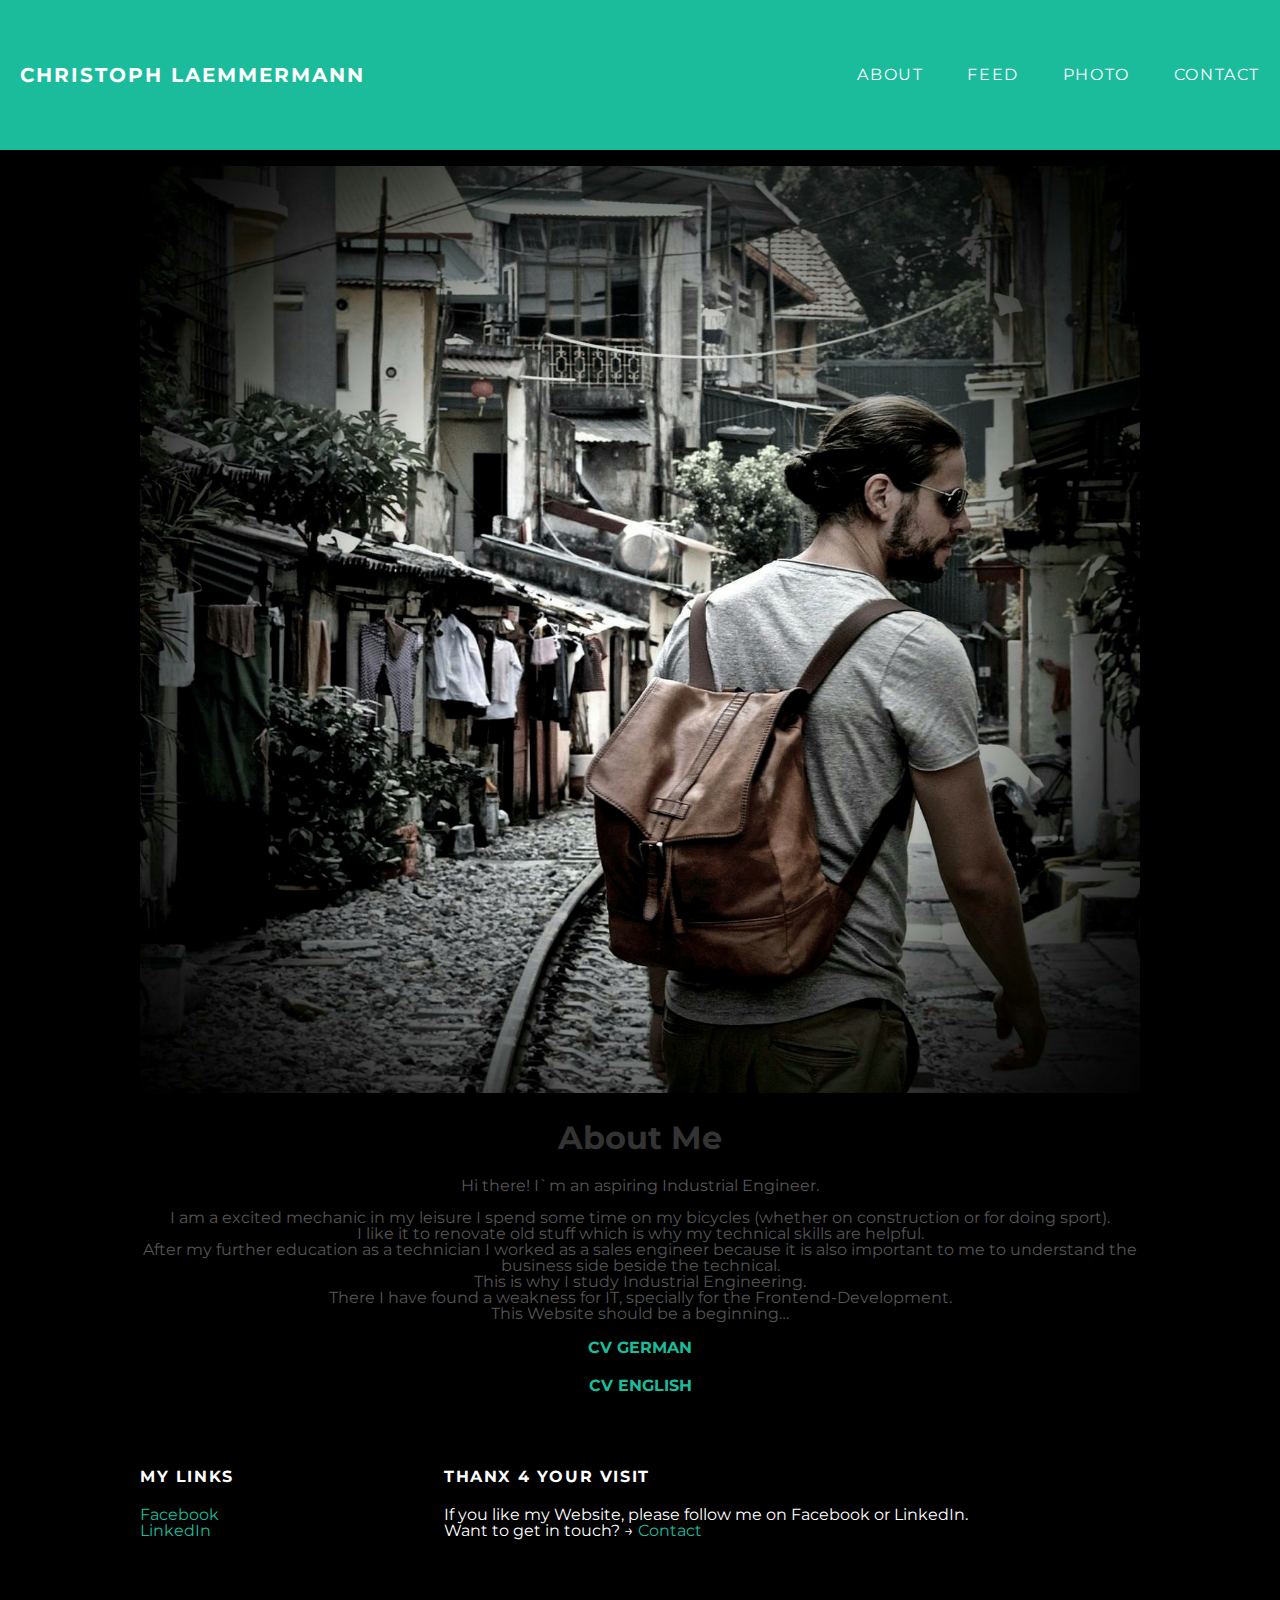
==== index.html @ 59251353 "IndexTitleX" ====
<!DOCTYPE html>
<html>
    
<head>
    <title>Christoph LaemmermannX</title>
    <link rel="stylesheet" type="text/css" href="Style.css">
    <link rel="apple-touch-icon" sizes="57x57" href="Favicon/apple-icon-57x57.png">
    <link rel="apple-touch-icon" sizes="60x60" href="Favicon/apple-icon-60x60.png">
    <link rel="apple-touch-icon" sizes="72x72" href="Favicon/apple-icon-72x72.png">
    <link rel="apple-touch-icon" sizes="76x76" href="Favicon/apple-icon-76x76.png">
    <link rel="apple-touch-icon" sizes="114x114" href="Favicon/apple-icon-114x114.png">
    <link rel="apple-touch-icon" sizes="120x120" href="Favicon/apple-icon-120x120.png">
    <link rel="apple-touch-icon" sizes="144x144" href="Favicon/apple-icon-144x144.png">
    <link rel="apple-touch-icon" sizes="152x152" href="Favicon/apple-icon-152x152.png">
    <link rel="apple-touch-icon" sizes="180x180" href="Favicon/apple-icon-180x180.png">
    <link rel="icon" type="image/png" sizes="192x192"  href="Favicon/android-icon-192x192.png">
    <link rel="icon" type="image/png" sizes="32x32" href="Favicon/favicon-32x32.png">
    <link rel="icon" type="image/png" sizes="96x96" href="Favicon/favicon-96x96.png">
    <link rel="icon" type="image/png" sizes="16x16" href="Favicon/favicon-16x16.png">
    <link rel="manifest" href="/manifest.json">
    <meta name="msapplication-TileColor" content="#ffffff">
    <meta name="msapplication-TileImage" content="/ms-icon-144x144.png">
    <meta name="theme-color" content="#ffffff">
</head>

<body>

    <div id="header">
        <div class="container"></div>
        <a id="header-title" href="index.html">Christoph Laemmermann</a>

        <ul id="header-nav">
            <li><a href="index.html">About</a></li>
            <li><a href="feed.html">Feed</a></li>
            <li><a href="photo.html">Photo</a></li>
            <li><a href="mailto:Chris.laemmermann@gmx.net">Contact</a></li>
        </ul>
    </div>


    <div id="content">
        <div class="container">
            <div class="about">
                <div class="about-Author">
                    <img style="max-height: 100%;max-width: 100%;" src="Chrisprofile.jpg">
                </div>
                <h1 class="about-title">About Me</h1>
                <div class="about-content">
                    <p> Hi there! I`m an aspiring Industrial Engineer.
                    </p>
                    <p> 
                       
                        I am a excited mechanic in my leisure I spend some time on my bicycles (whether on construction or for doing sport).<br>
                        I like it to renovate old stuff which is why my technical skills are helpful. <br>
                        After my further education as a technician I worked as a sales engineer 
                        because it is also important to me to understand the business side beside the technical.<br>
                         This is why I study Industrial Engineering. <br>
                         There I have found a weakness for IT, specially for the Frontend-Development. <br>
                         This Website should be a beginning…
                    
                    </p>

                    <a href="CV_Laemmermann_de.pdf">
                        <span><strong>CV GERMAN</strong> </span>
                    </a>
                    <br>
                    <br>
                    <a href="CV_Laemmermann_en.pdf">
                        <span><strong>CV ENGLISH</strong> </span>
                    </a>


                </div>
                <!--about-content-->
            </div>
            <!--about-->
        </div>
        <!--container-->
    </div>
    <!--content-->
    </div>


    <div id="footer">
        <div class="container">
            <div class="column">
                <h4>My Links</h4>
                <p>
                    <a href="https://www.facebook.com/chris.lamms">Facebook</a>
                    <br>
                    <a href="https://www.linkedin.com/in/christoph-laemmermann/">LinkedIn</a>
                </p>
            </div>
            <div class="column">
                <h4>Thanx 4 your Visit</h4>
                <p>If you like my Website, please follow me on Facebook
                    or LinkedIn.<br> Want to get in touch? &rarr;   <a href="mailto:Chris.laemmermann@gmx.net">Contact</a></p>
            </div>
        </div>
    </div>
</body>

</html>
---- Style.css ----
@import url(https://fonts.googleapis.com/css?family=Montserrat:400,700);

body {
    margin: auto;
    color: #555;
    background-color: black;
    font-family: 'Montserrat', sans-serif;
}

#header {
    background-color: #1abc9c;
    height: 150px;
    line-height: 150px;
    margin: 2000;
}

#header a {
    color: white;
    text-decoration: none;

    text-transform: uppercase;
    letter-spacing: 0.1em;
}

#header a:hover {
    color: #222;
}

#header-title {
    display: block;
    float: left;
    margin-left: 20px;

    font-size: 20px;
    font-weight: bold;
}

#header-nav {
    display: block;
    float: right;
    margin-top: 0;
}

#header-nav li {
    display: inline;
    padding-left: 20px;
    margin-right: 20px;
    
}

.container {
    max-width: 1000px;
    margin: 0 auto;
}


#footer {
    background-color: black;
    padding: 50px 0;
}

.column {
    min-width: 300px;
   display: inline-block;
   vertical-align: top;
}

.column2 {
    min-width: 500px;
    display: inline-block;
    vertical-align:top;
    text-align: center;
    margin-top: 1%;
}

#footer h1 {
color: white;
font-family:Impact, Haettenschweiler, 'Arial Narrow Bold', sans-serif;
font-size: 70px;
text-transform: full-width;
letter-spacing: 0.2em;

}

#footer h4 {
color: white;
text-transform: uppercase;
letter-spacing: 0.1em;

}

#footer p {
    color: white;
}

a {
    color: #1abc9c;
    text-decoration: none;
}

a:hover {
    color: #F6A623;
}

.post, about {
    max-width: 800px;
    margin: 100 auto;
    padding: 60px 0;
}

.about {
    text-align: center;
}

.post-Author img {
    width: 150px;
    height: 150px;
    vertical-align: middle;
    border-radius: 50%;

}

.post-Author span {
    margin-left: 20px;
}


.post-date {
    color: #d2d2d2;

    font-size: 14px;
    font-weight: bold;

    text-transform: uppercase;
    letter-spacing: 0.1em;
}

h1, h2, h3, h4 {
    color: #333;
}

p {
    line-height: 1;
}

/* Grid  */

 .contianer {
    display:grid;
    grid-template-columns: repeat(3, 1fr);
    grid-template-rows: 300px 300px 300px;
}
img {
    width: 100%;
    height: 100%;
    object-fit: cover;
} 


#pic1 {
    grid-column-start: 1;
    grid-column-end: 3;
}

/* #pic2 {
    grid-row-start: 3;
    grid-row-end:4; */

#pic3 {
    grid-row-start: 2;
    grid-row-end: 4;
}
#pic4 {
    grid-column-start: 2;
    grid-column-end: 4;
}

/* Instagram */
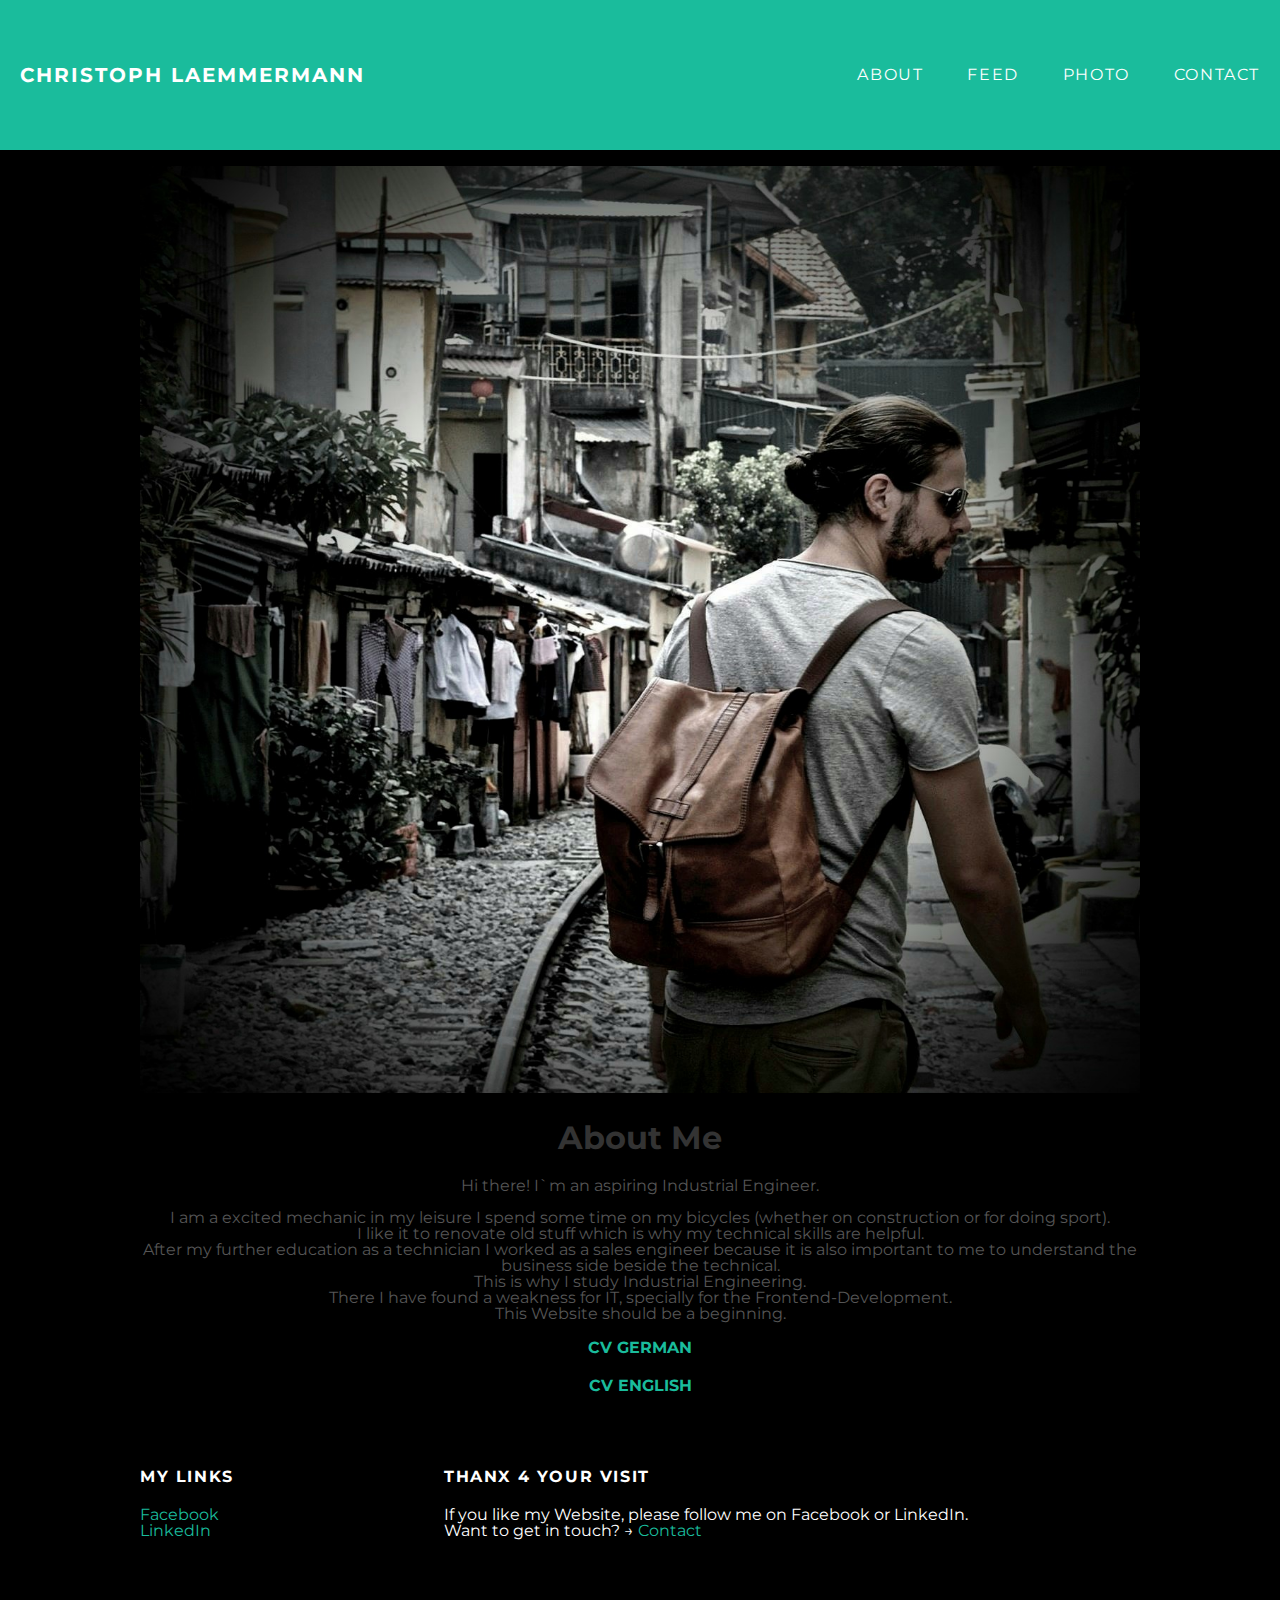
==== commit c1045e15: "beginning change" ====
--- a/index.html
+++ b/index.html
@@ -2,7 +2,7 @@
 <html>
     
 <head>
-    <title>Christoph LaemmermannX</title>
+    <title>Christoph Laemmermann</title>
     <link rel="stylesheet" type="text/css" href="Style.css">
     <link rel="apple-touch-icon" sizes="57x57" href="Favicon/apple-icon-57x57.png">
     <link rel="apple-touch-icon" sizes="60x60" href="Favicon/apple-icon-60x60.png">
@@ -56,7 +56,7 @@
                         because it is also important to me to understand the business side beside the technical.<br>
                          This is why I study Industrial Engineering. <br>
                          There I have found a weakness for IT, specially for the Frontend-Development. <br>
-                         This Website should be a beginning…
+                         This Website should be a beginning.
                     
                     </p>
 
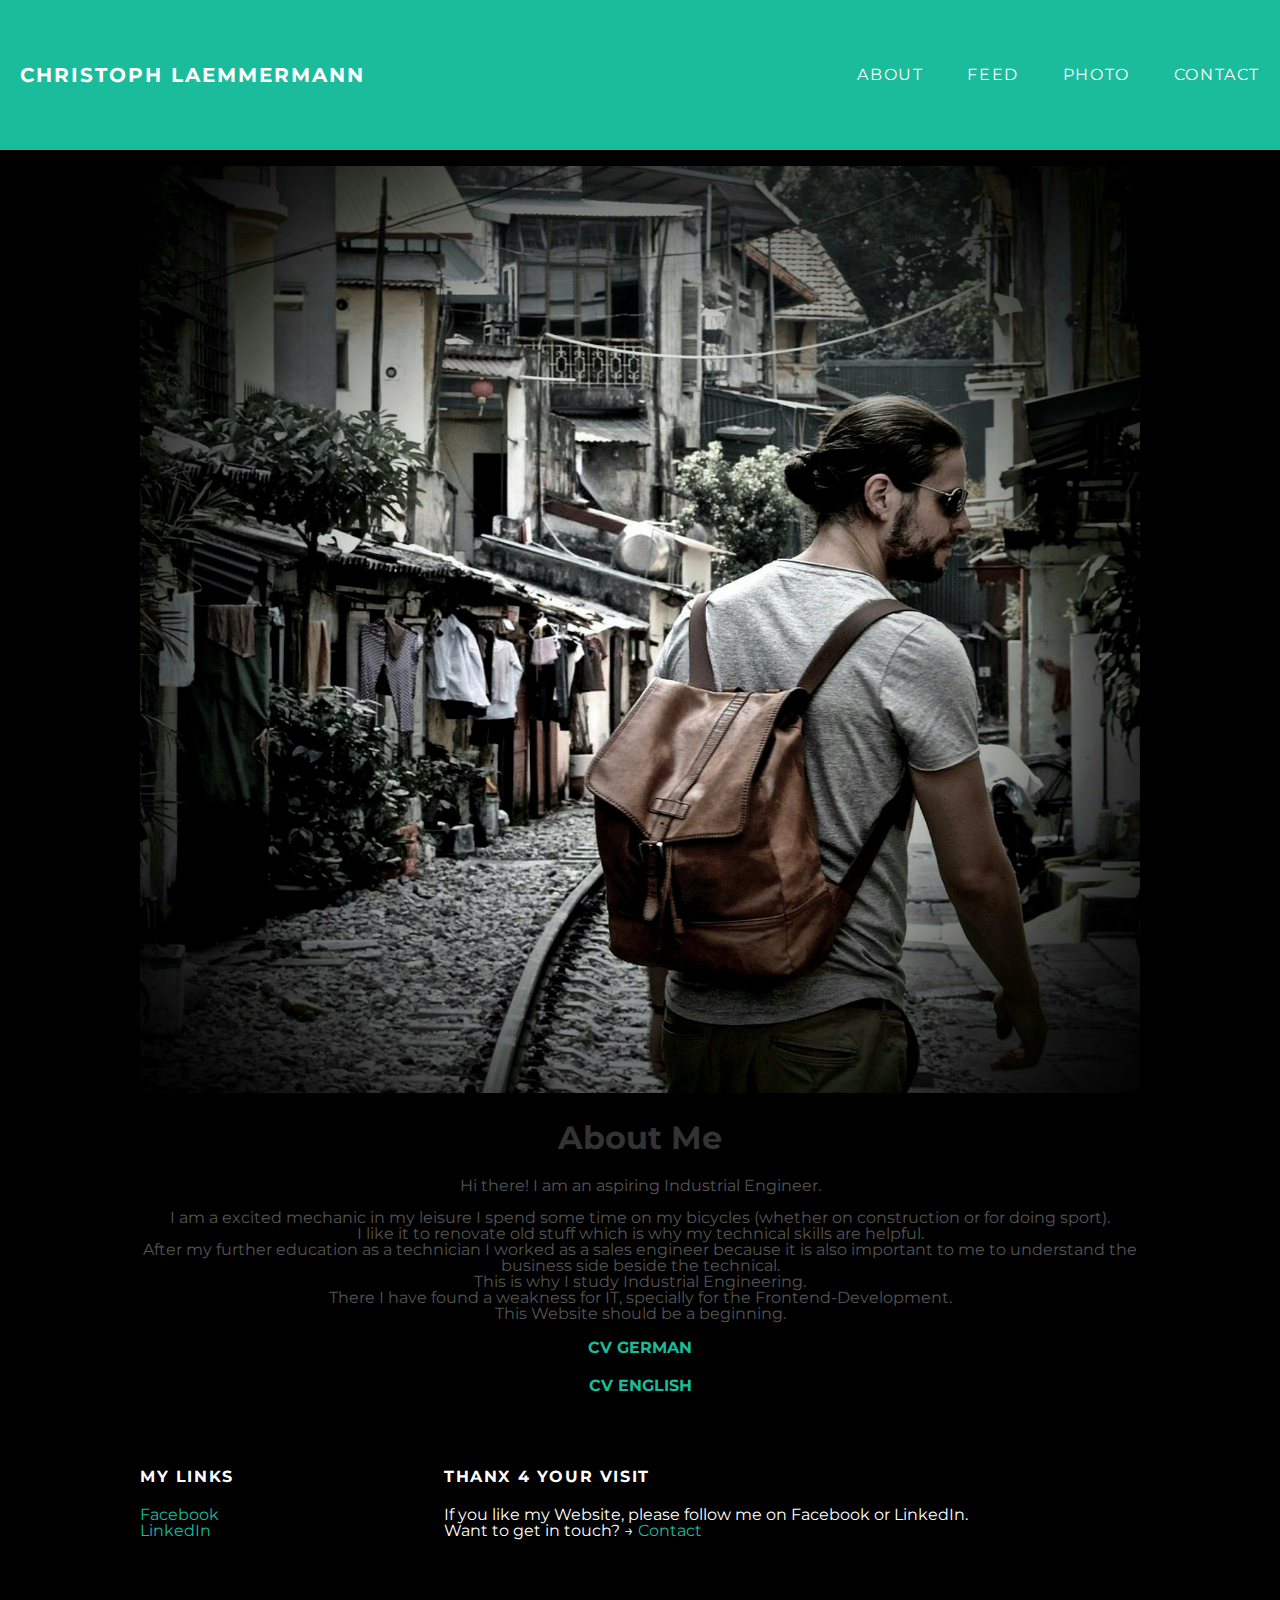
==== commit 087a5fe6: "Change I´m to "I am"" ====
--- a/index.html
+++ b/index.html
@@ -46,7 +46,7 @@
                 </div>
                 <h1 class="about-title">About Me</h1>
                 <div class="about-content">
-                    <p> Hi there! I`m an aspiring Industrial Engineer.
+                    <p> Hi there! I am an aspiring Industrial Engineer.
                     </p>
                     <p> 
                        
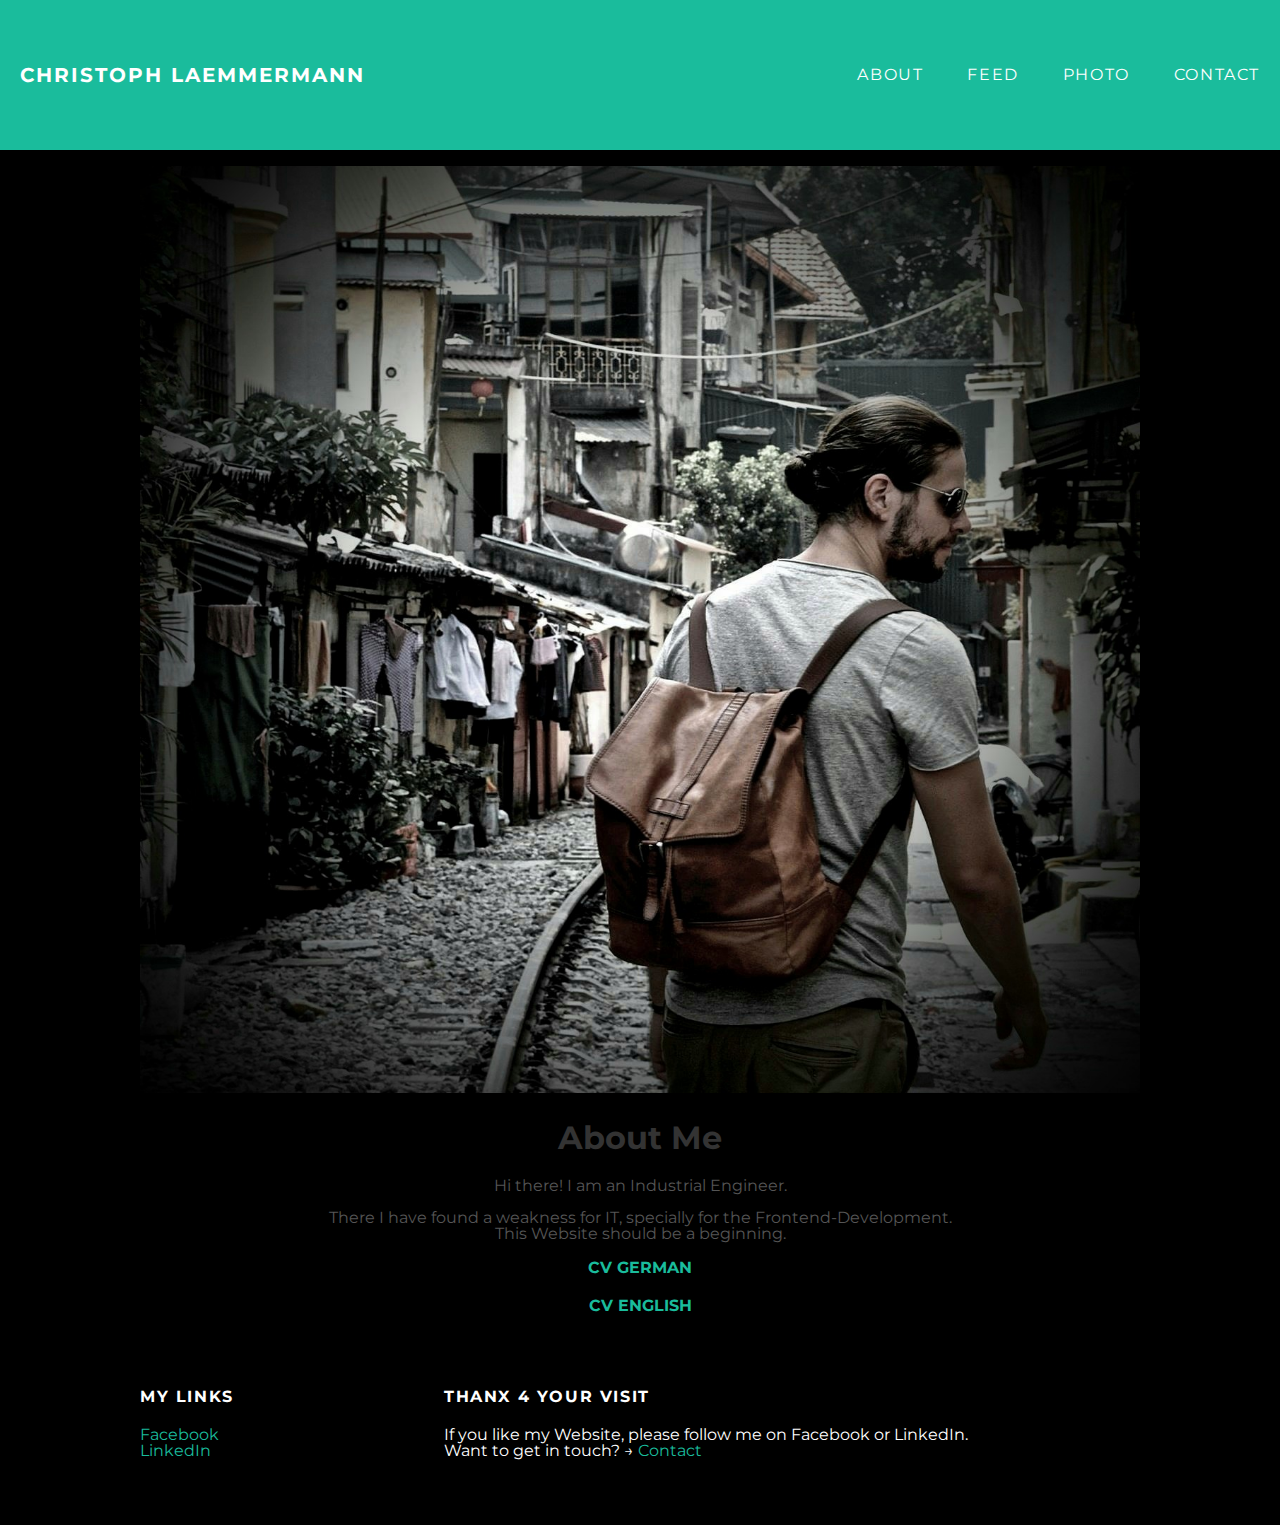
==== commit 3f132ba0: "New "About me"" ====
--- a/index.html
+++ b/index.html
@@ -46,18 +46,17 @@
                 </div>
                 <h1 class="about-title">About Me</h1>
                 <div class="about-content">
-                    <p> Hi there! I am an aspiring Industrial Engineer.
+                    <p> Hi there! I am an Industrial Engineer.
                     </p>
                     <p> 
-                       
-                        I am a excited mechanic in my leisure I spend some time on my bicycles (whether on construction or for doing sport).<br>
-                        I like it to renovate old stuff which is why my technical skills are helpful. <br>
+    
+                         <!-- <br>
                         After my further education as a technician I worked as a sales engineer 
-                        because it is also important to me to understand the business side beside the technical.<br>
-                         This is why I study Industrial Engineering. <br>
+                        because it is important to me to understand the business side beside the technical.<br>
+                         This is why I study Industrial Engineering. <br> -->
                          There I have found a weakness for IT, specially for the Frontend-Development. <br>
                          This Website should be a beginning.
-                    
+                
                     </p>
 
                     <a href="CV_Laemmermann_de.pdf">
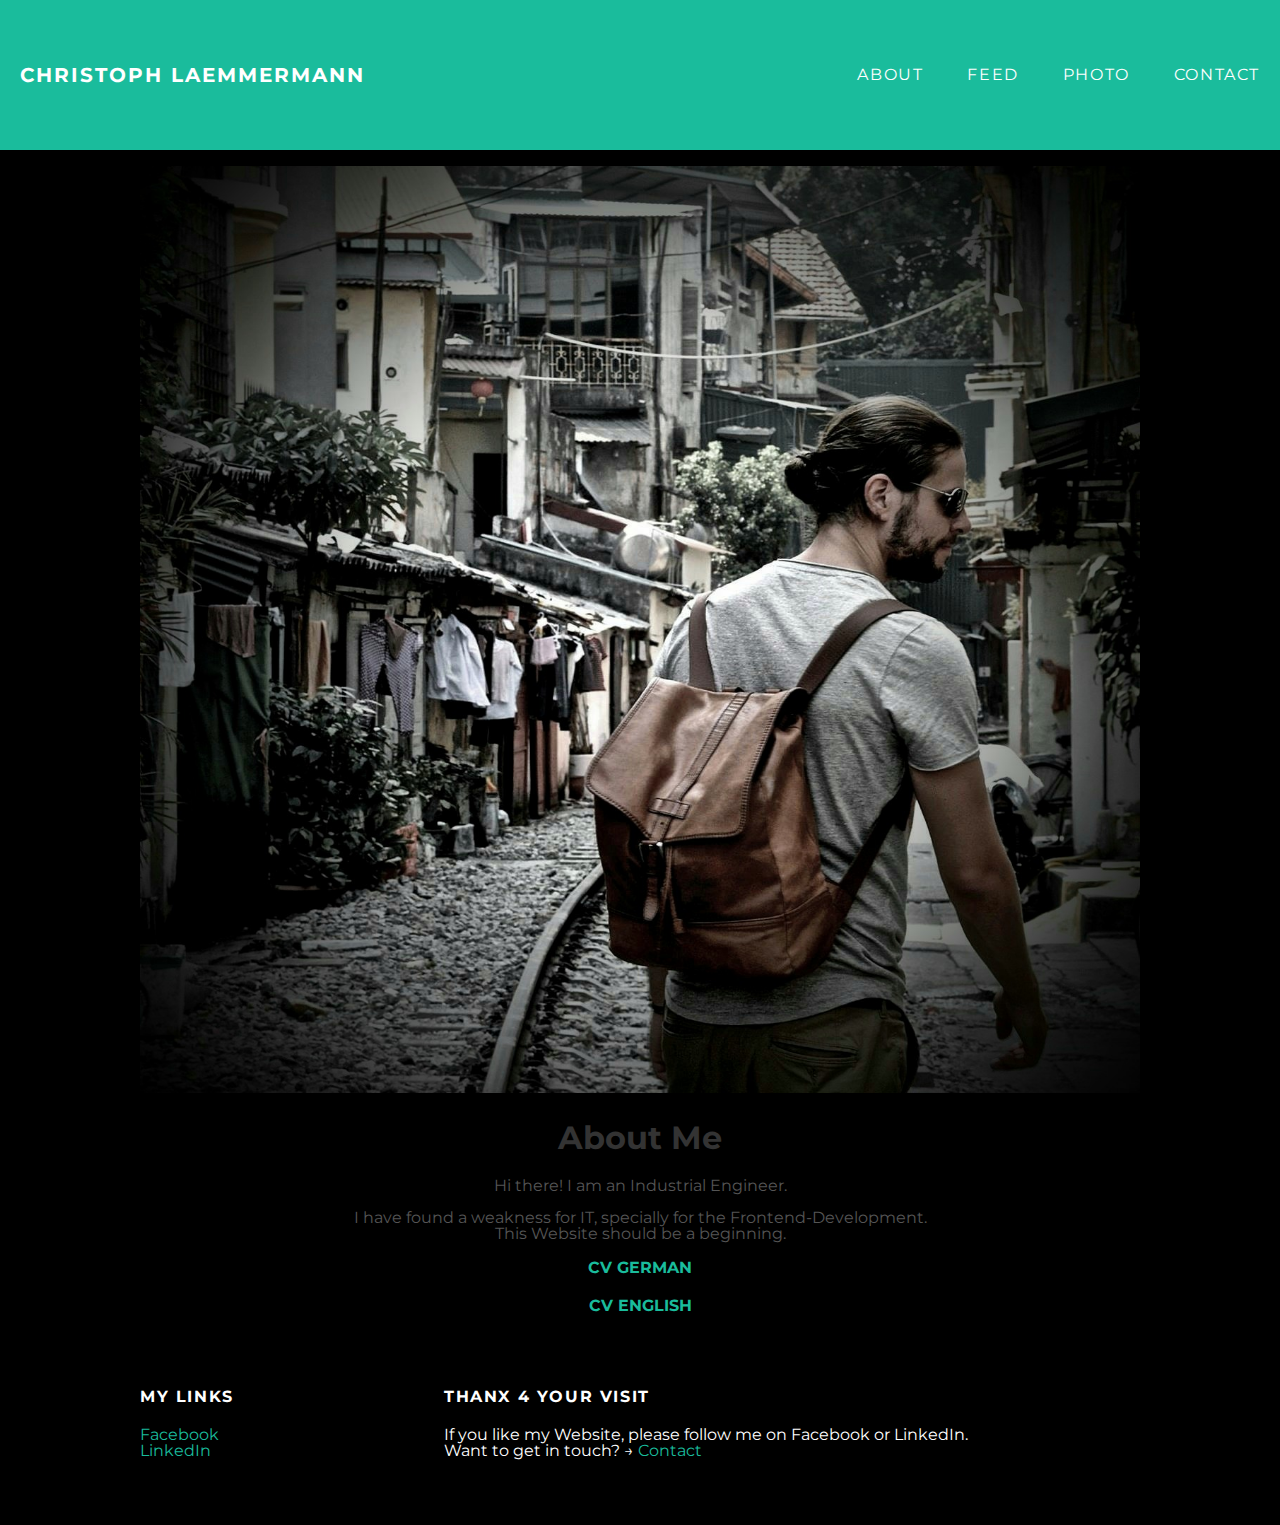
==== commit ee73c09a: "New Text" ====
--- a/index.html
+++ b/index.html
@@ -54,7 +54,7 @@
                         After my further education as a technician I worked as a sales engineer 
                         because it is important to me to understand the business side beside the technical.<br>
                          This is why I study Industrial Engineering. <br> -->
-                         There I have found a weakness for IT, specially for the Frontend-Development. <br>
+                         I have found a weakness for IT, specially for the Frontend-Development. <br>
                          This Website should be a beginning.
                 
                     </p>
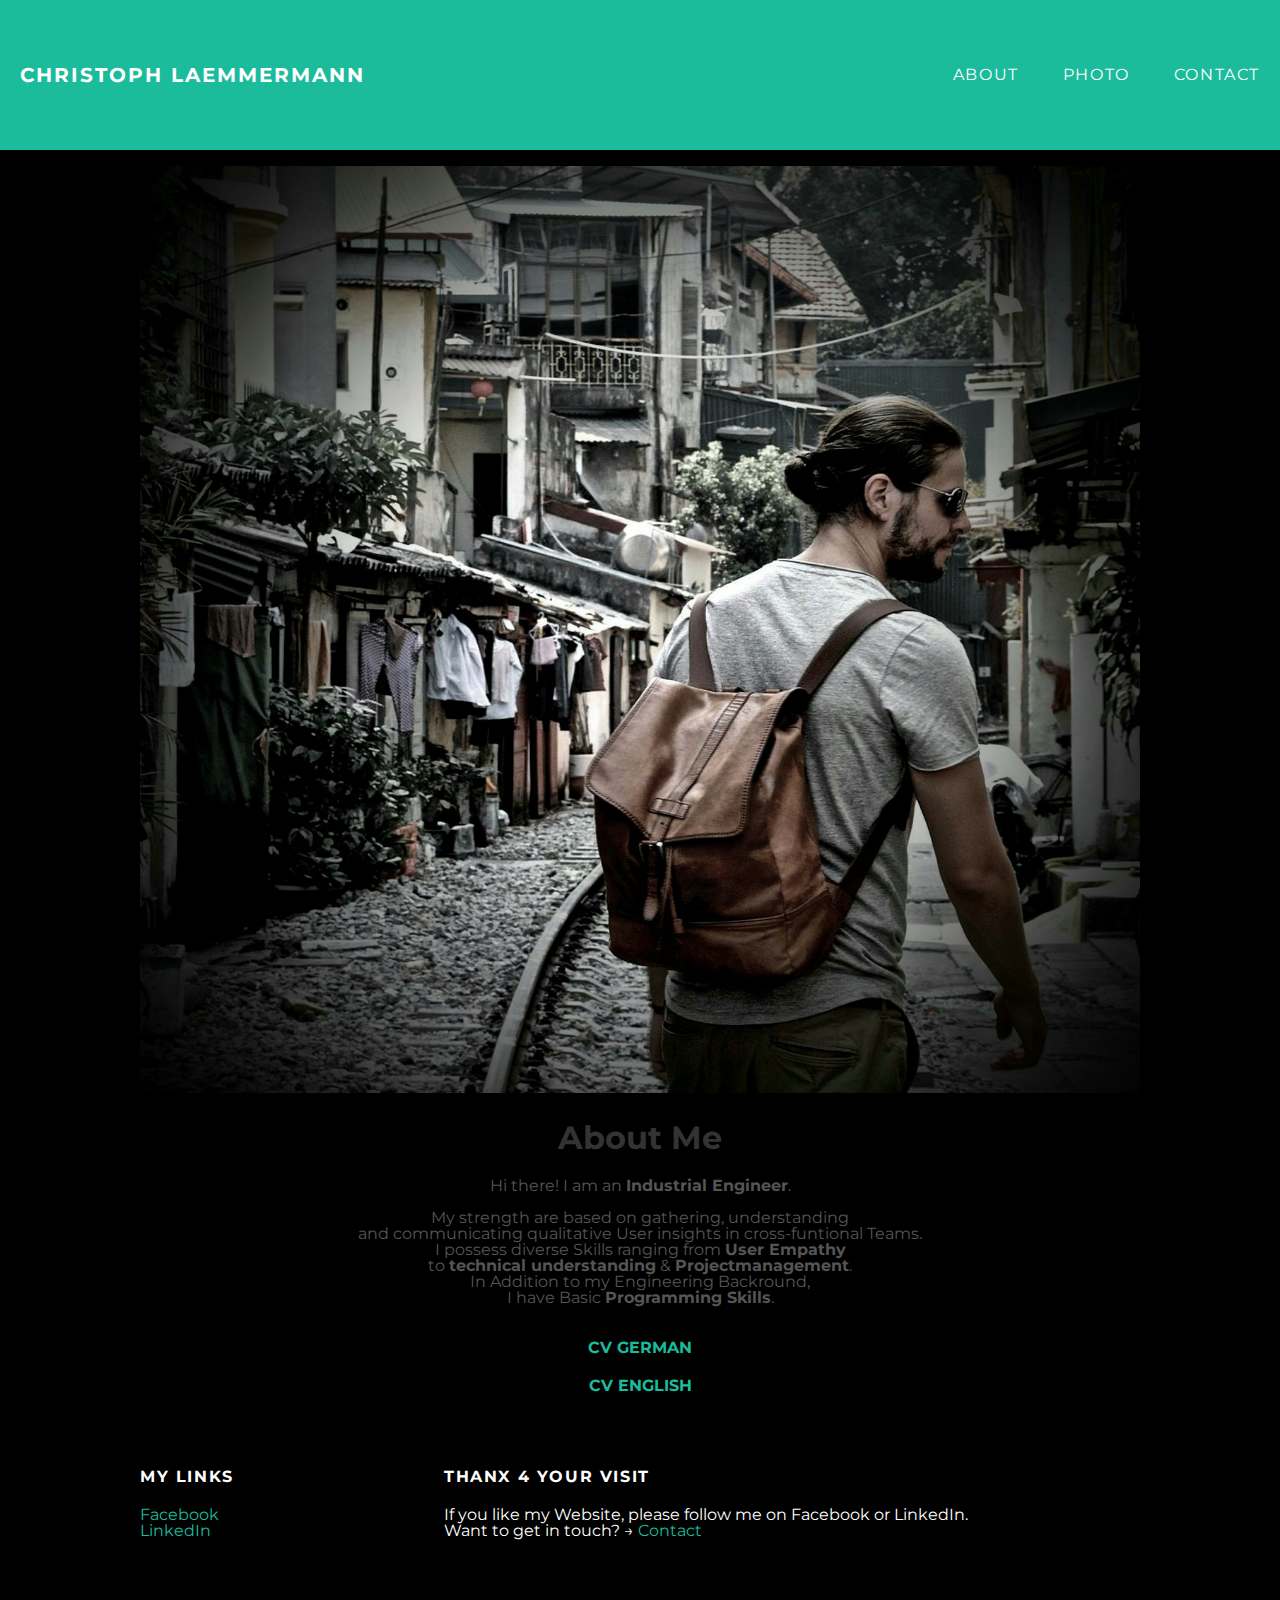
==== commit bfbdcbe4: "feed deaktiviert. Textbeschreibung erneuert" ====
--- a/index.html
+++ b/index.html
@@ -31,7 +31,7 @@
 
         <ul id="header-nav">
             <li><a href="index.html">About</a></li>
-            <li><a href="feed.html">Feed</a></li>
+            <!-- <li><a href="feed.html">Feed</a></li> -->
             <li><a href="photo.html">Photo</a></li>
             <li><a href="mailto:Chris.laemmermann@gmx.net">Contact</a></li>
         </ul>
@@ -46,16 +46,16 @@
                 </div>
                 <h1 class="about-title">About Me</h1>
                 <div class="about-content">
-                    <p> Hi there! I am an Industrial Engineer.
+                    <p> Hi there! I am an <b>Industrial Engineer</b>.
                     </p>
                     <p> 
-    
-                         <!-- <br>
-                        After my further education as a technician I worked as a sales engineer 
-                        because it is important to me to understand the business side beside the technical.<br>
-                         This is why I study Industrial Engineering. <br> -->
-                         I have found a weakness for IT, specially for the Frontend-Development. <br>
-                         This Website should be a beginning.
+                        
+                        My strength are based on gathering, understanding <br>
+                        and communicating qualitative User insights in cross-funtional Teams. <br>
+                        I possess diverse Skills ranging from <b>User Empathy </b><br> to <b>technical understanding</b>
+                        & <b>Projectmanagement</b>. <br>
+                        In Addition to my Engineering Backround, <br> I have Basic <b>Programming Skills</b>.
+                        <br><br>
                 
                     </p>
 
--- a/Style.css
+++ b/Style.css
@@ -143,6 +143,10 @@
     line-height: 1;
 }
 
+b {
+    font-weight: bold;
+}
+
 /* Grid  */
 
  .contianer {
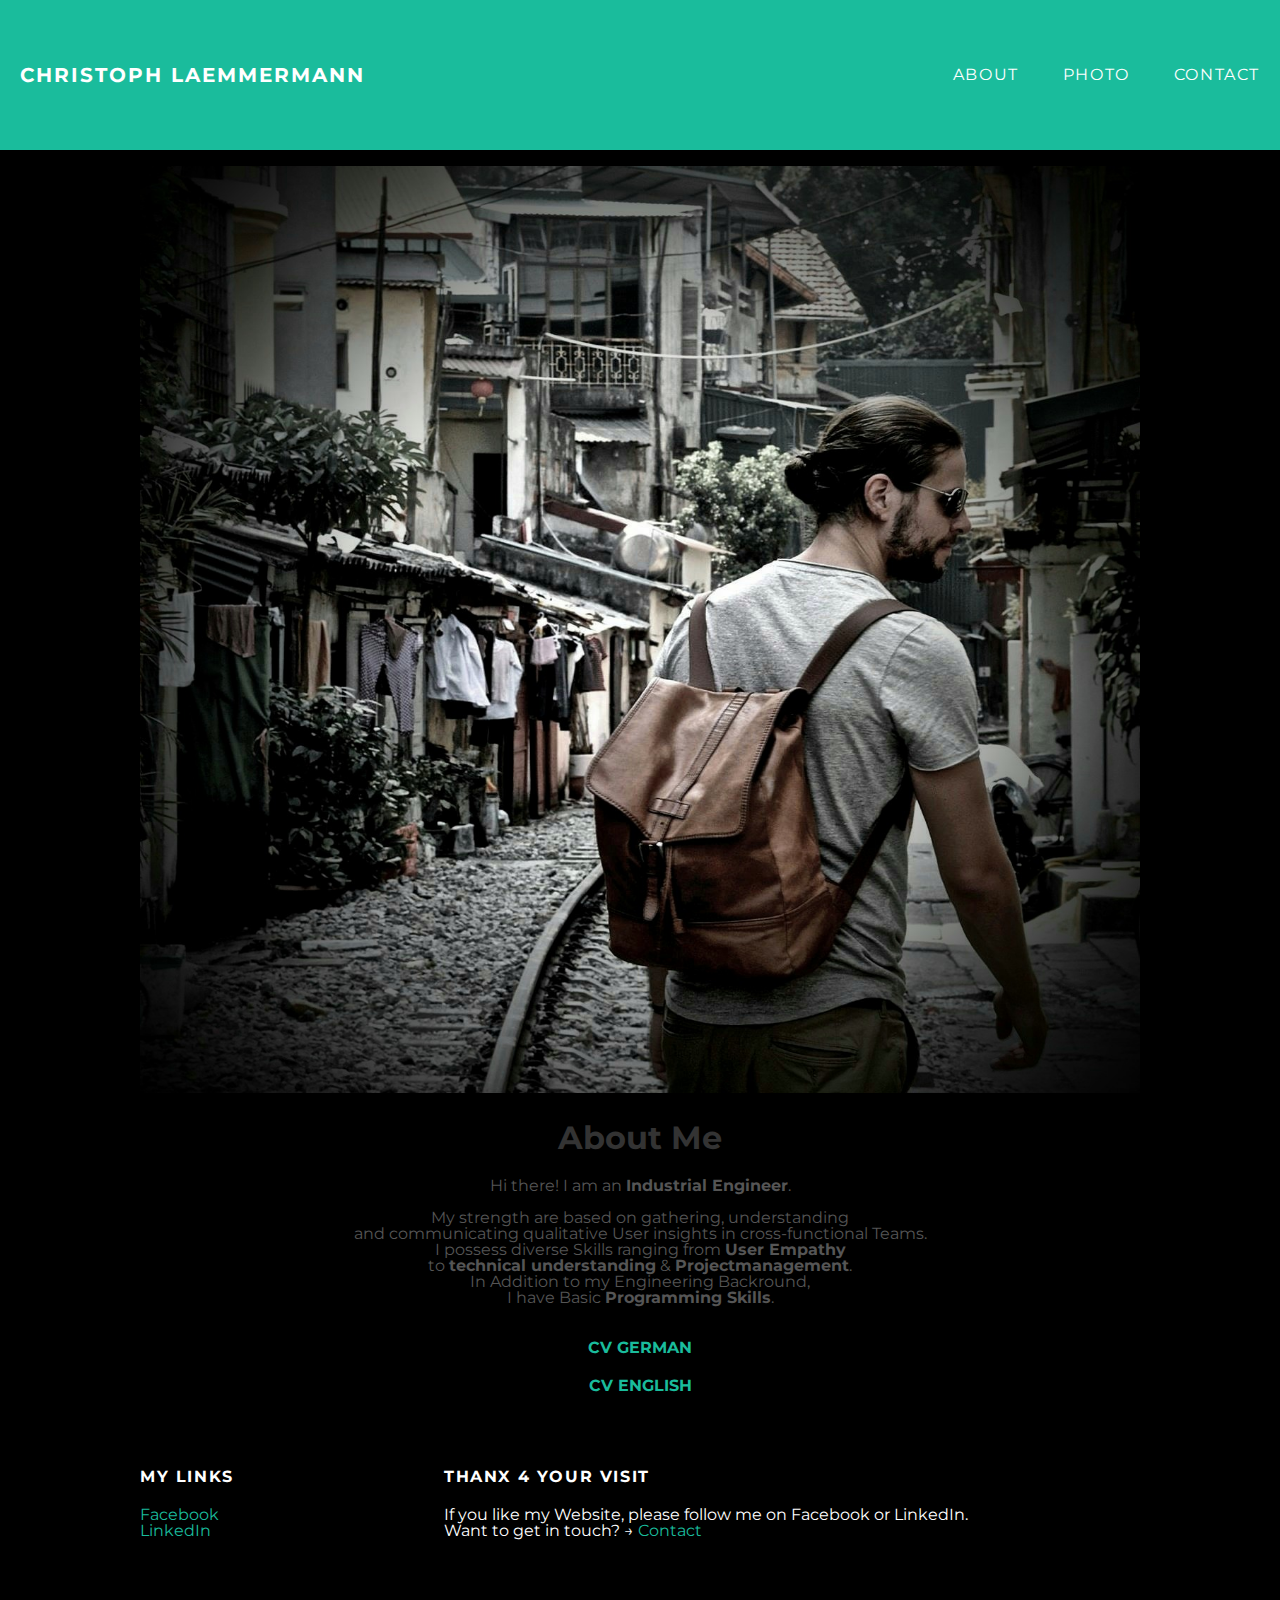
==== commit 521daf31: "Text Index.html verbessert *funCtional" ====
--- a/index.html
+++ b/index.html
@@ -51,7 +51,7 @@
                     <p> 
                         
                         My strength are based on gathering, understanding <br>
-                        and communicating qualitative User insights in cross-funtional Teams. <br>
+                        and communicating qualitative User insights in cross-functional Teams. <br>
                         I possess diverse Skills ranging from <b>User Empathy </b><br> to <b>technical understanding</b>
                         & <b>Projectmanagement</b>. <br>
                         In Addition to my Engineering Backround, <br> I have Basic <b>Programming Skills</b>.
